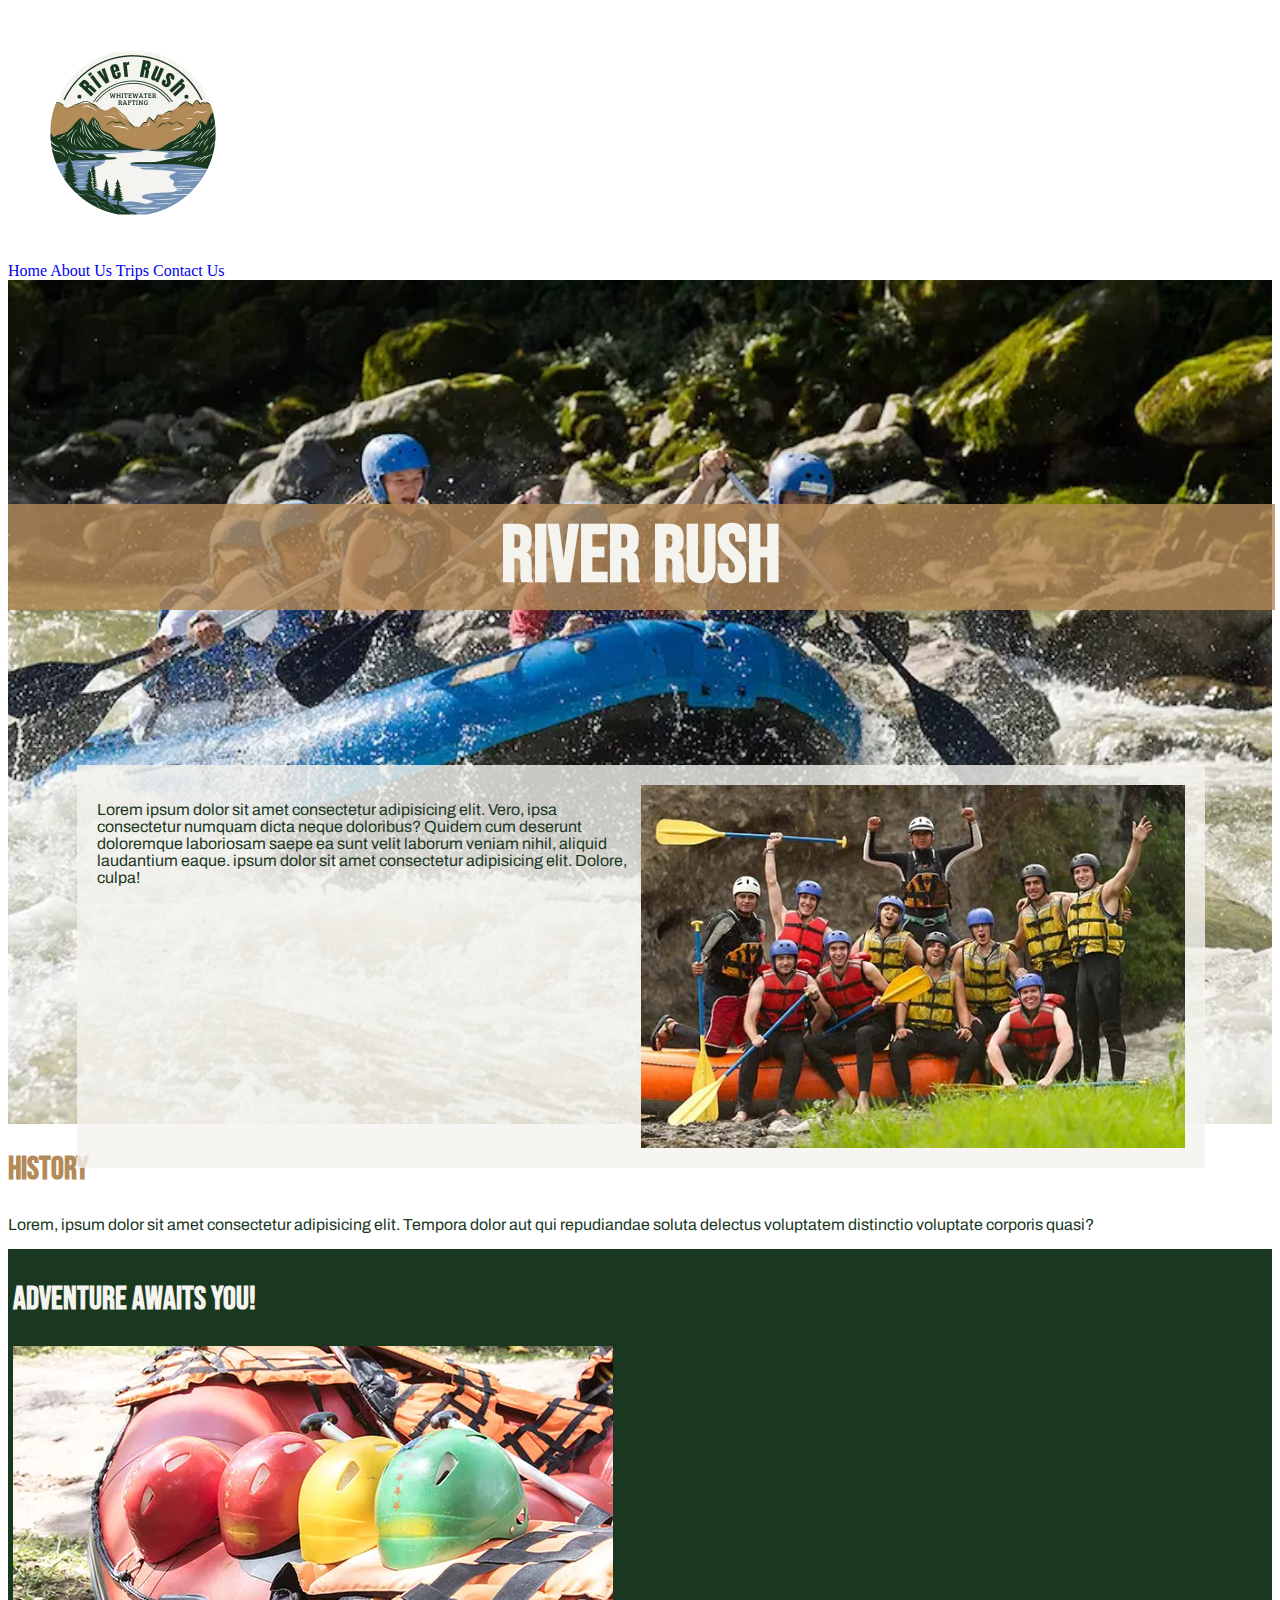
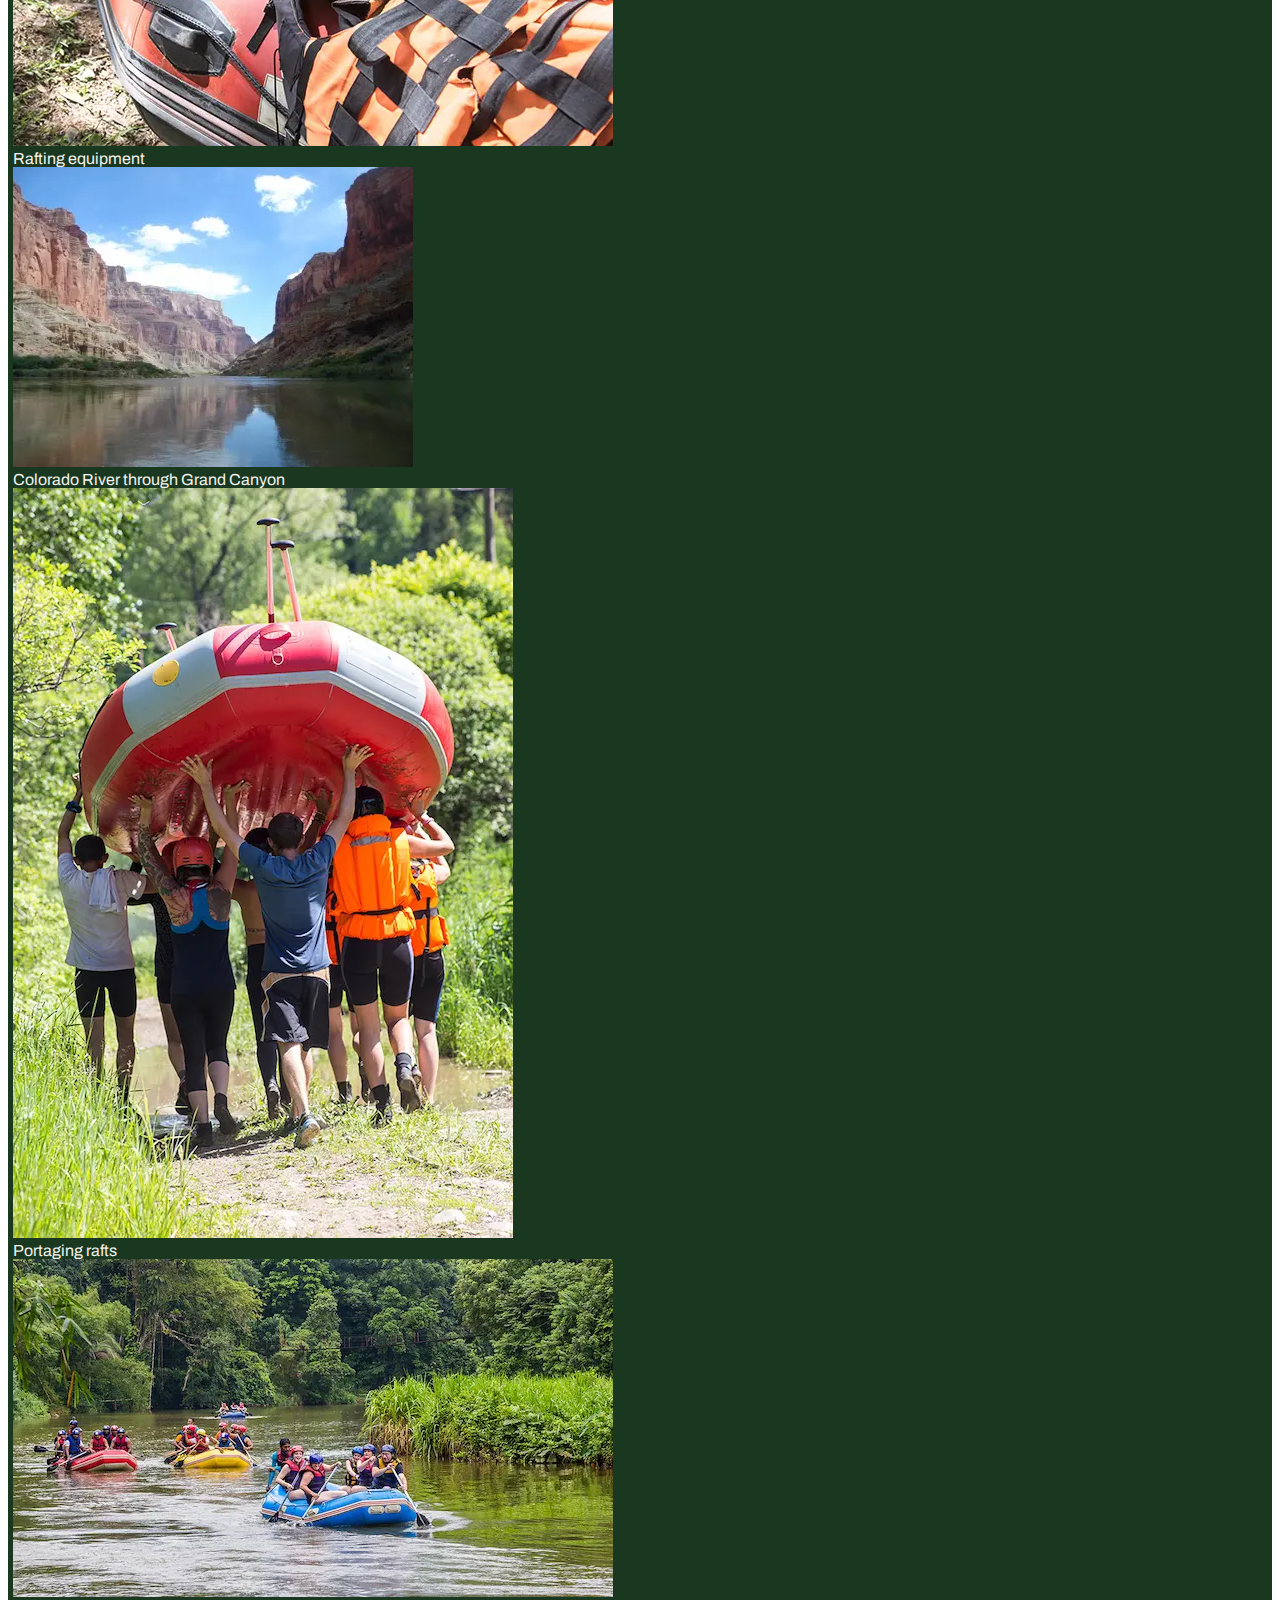
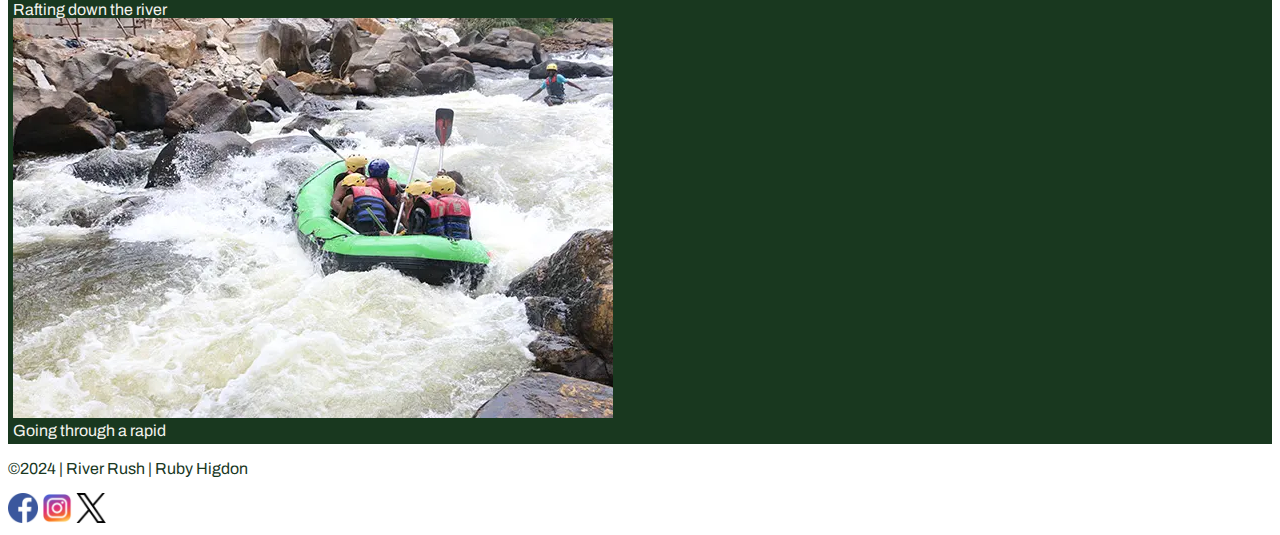
==== wwr/about.html @ 52963ae2 "Update about.html" ====
<!DOCTYPE html>
<html lang="en-US">
    <head>
        <meta charset="utf-8">
        <meta name="viewport" content="width=device-width, initial-scale=1">
        <title>River Rush | About</title>
        <meta name="description" content="River Rush Whitewater Rafting About Page">
        <meta name="author" content="Ruby Higdon">
        <link rel="stylesheet" href="styles/rafting.css">
        <link rel="preconnect" href="https://fonts.googleapis.com">
        <link rel="preconnect" href="https://fonts.gstatic.com" crossorigin>
        <link href="https://fonts.googleapis.com/css2?family=Archivo:ital,wght@0,100..900;1,100..900&family=Bebas+Neue&display=swap" rel="stylesheet">
    </head>
    <body>
        <header>
            <img src="images/logo.webp" alt="River Rush logo of a river with mountains" width="250">
            <nav>
                <a href="wwr/index.html">Home</a>
                <a href="wwr/about.html">About Us</a>
                <a href="wwr/tripls.html">Trips</a>
                <a href="wwr/contact.html">Contact Us</a>
            </nav>
        </header>
        <main>
            <div class="hero">
                <img src="images/hero.webp" alt="People whitewater rafting on a river">
                <h1>River Rush</h1>
                <article>
                    <img src="images/happyclients.webp" alt="A group of happy River Rush clients">
                    <p>Lorem ipsum dolor sit amet consectetur adipisicing elit. Vero, ipsa consectetur numquam dicta neque doloribus? Quidem cum deserunt doloremque laboriosam saepe ea sunt velit laborum veniam nihil, aliquid laudantium eaque. ipsum dolor sit amet consectetur adipisicing elit. Dolore, culpa!</p>
                </article>
            </div>
            <section>
                <h2>History</h2>
                <p>Lorem, ipsum dolor sit amet consectetur adipisicing elit. Tempora dolor aut qui repudiandae soluta delectus voluptatem distinctio voluptate corporis quasi?</p>
            </section>
            <section class="contrast">
                <h2>Adventure Awaits You!</h2>
                <img src="images/equipment.webp" alt="Whitewater rafting equipment on a raft">
                <p>Rafting equipment</p>
                <img src="images/canyon.webp" alt="A river running through a canyon">
                <p>Colorado River through Grand Canyon</p>
                <img src="images/portaging.webp" alt="A group of client portaging a raft">
                <p>Portaging rafts</p>
                <img src="images/boats.webp" alt="A group of boats rafting down a river">
                <p>Rafting down the river</p>
                <img src="images/rapid.webp" alt="A raft going through a rapid">
                <p>Going through a rapid</p>
            </section>
        </main>
        <footer>
            <p>©2024 | River Rush | Ruby Higdon</p>
            <nav class="sociallinks">
                <a href="https://www.facebook.com/">
                    <img src="images/facebook.webp" alt="Facebook logo" width="30px">
                </a>
                <a href="https://www.instagram.com/">
                    <img src="images/instagram.webp" alt="Instagram logo" width="30px">
                </a>
                <a href="https://x.com/" alt="X logo">
                    <img src="images/x.webp" alt="X logo" width="30px">
                </a>
            </nav>
        </footer>
    </body>
</html>
---- wwr/styles/rafting.css ----
:root {
    --primary-color: #F4F3EE;
    --secondary-color: #19381F;
    --accent1-color: #B38A58;
    --accent2-color: #7392B7;
}

main {
    max-width: 1500px;
}

h1, h2, h3, h4, h5, h6 {
    font-family: 'Bebas Neue', sans-serif;
    color: var(--accent1-color);
}

p {
    font-family: 'Archivo', sans-serif;
    color: var(--secondary-color);
}

a {
    text-decoration: none;
}

.hero div {
    position: relative;
}

.hero img {
    display: block;
    width: 100%;
    height: auto;
}

.hero h1 {
    position: absolute;
    color: var(--primary-color);
    background-color: #B38A58CC;
    top: 50%;
    width: 98.2%;
    text-align: center;
    font-size: 5rem;
    padding: 5px
}

.hero article {
    position: absolute;
    background-color: #F4F3EECC;
    top: 85%;
    width: 85%;
    left: 6%;
    padding: 20px
}

.hero article img {
    float: right;
    width: 50%
}   


.contrast {
    background-color: var(--secondary-color);
    margin: 0;
    padding: 5px
}

.contrast h2 {
    color: var(--primary-color);
}

.contrast p {
    color: var(--primary-color);
    margin: 0;
}

h2 {
    font-size: 2rem;
}
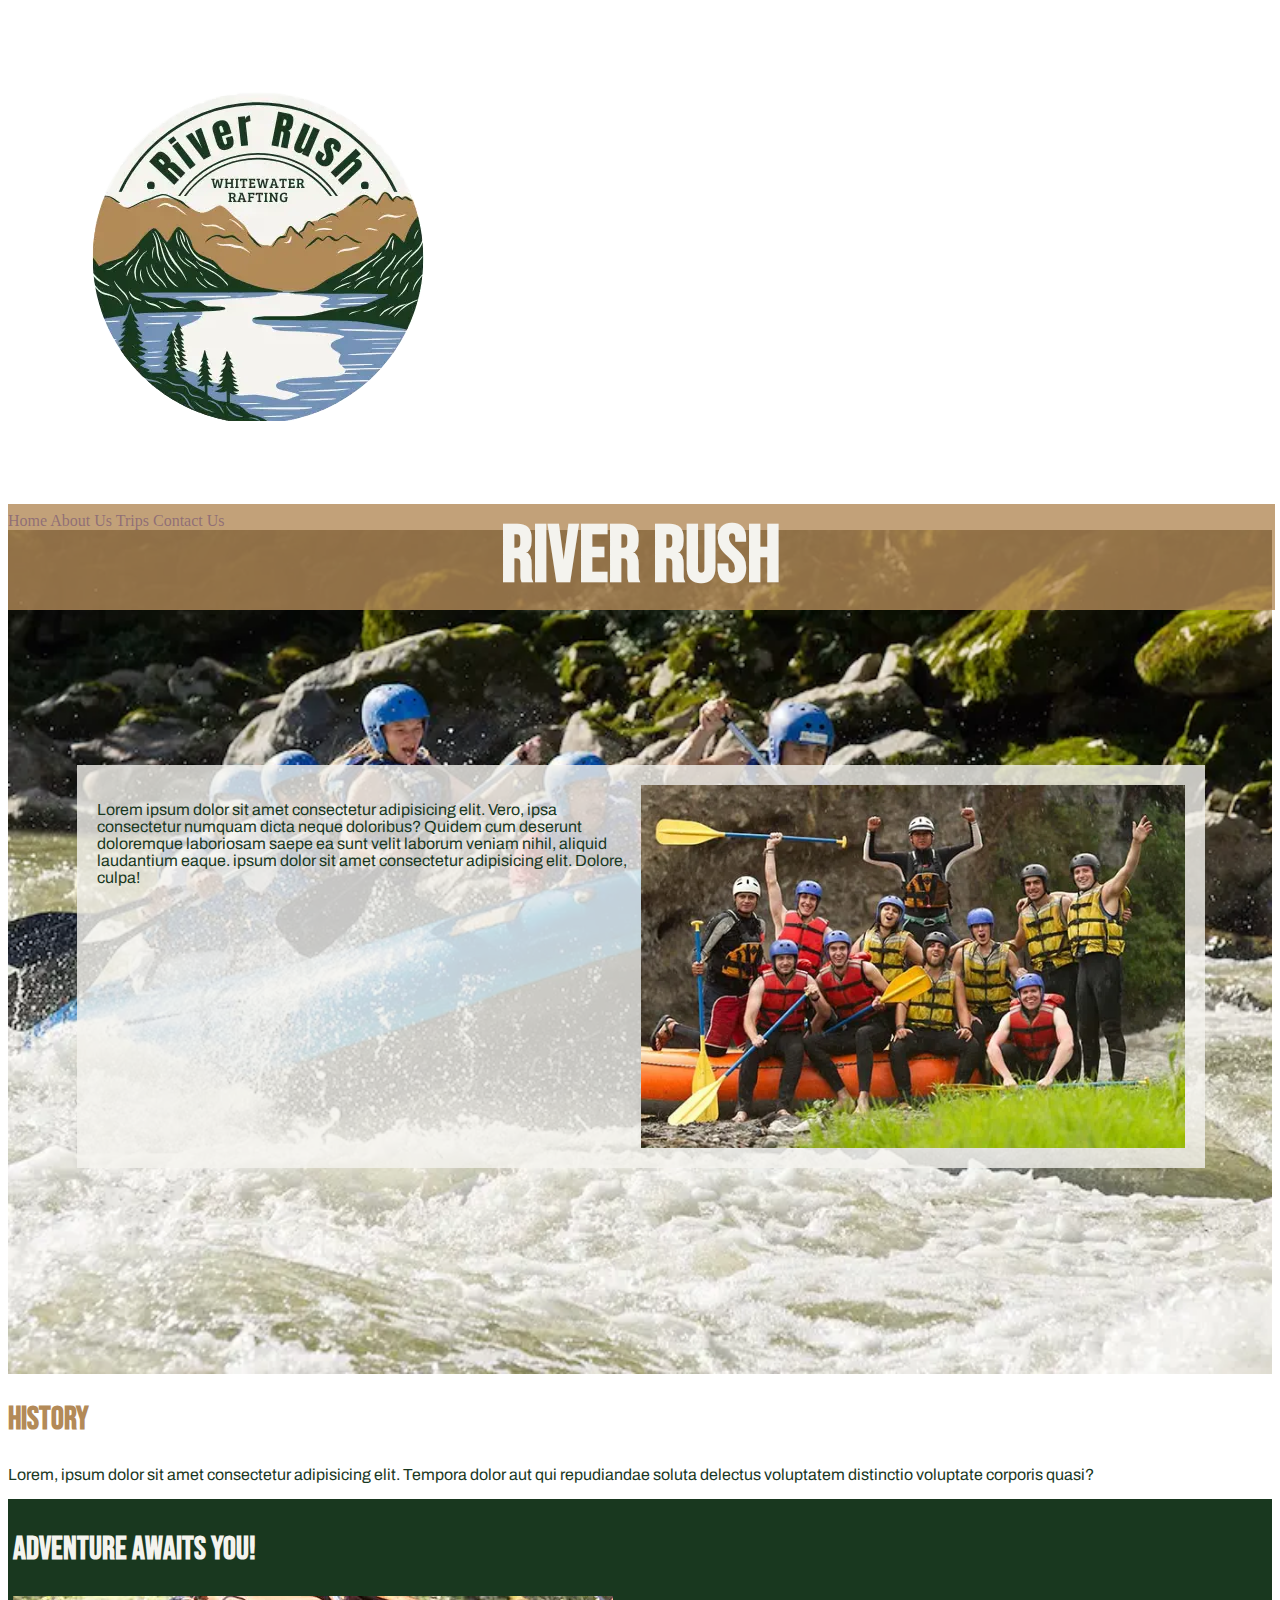
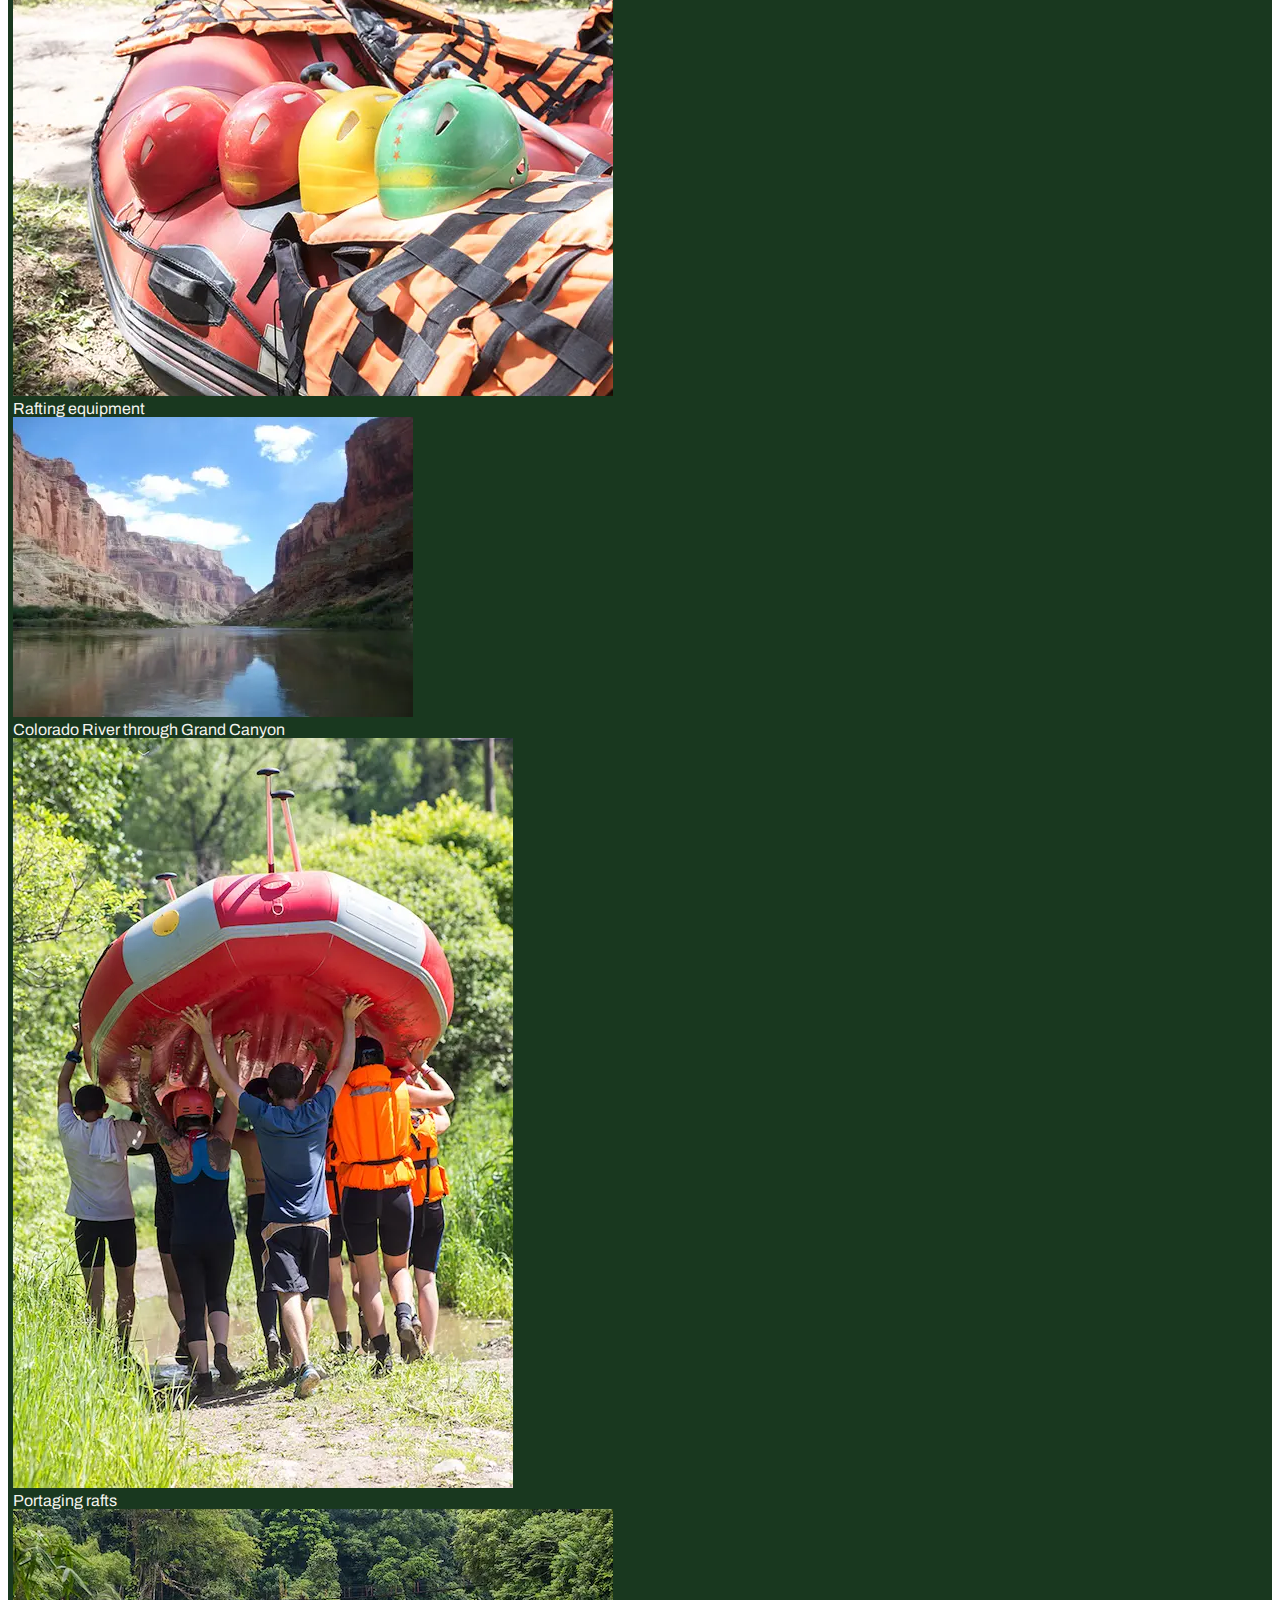
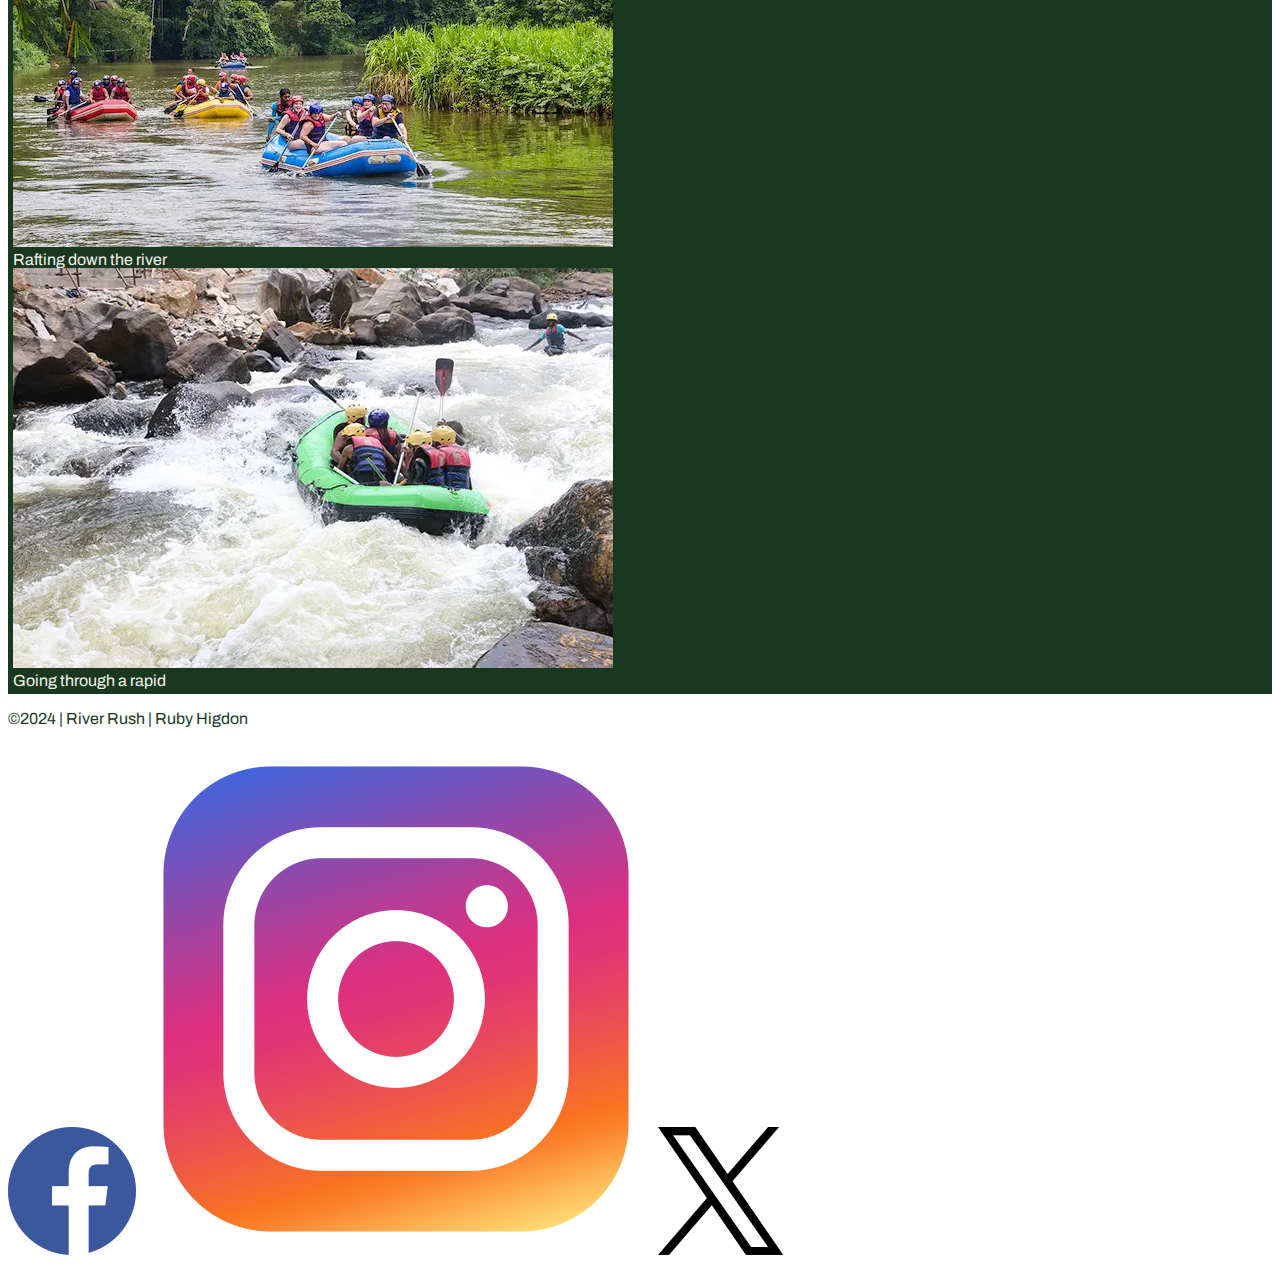
==== commit e6a3a17b: "fixed spelling" ====
--- a/wwr/about.html
+++ b/wwr/about.html
@@ -9,16 +9,16 @@
         <link rel="stylesheet" href="styles/rafting.css">
         <link rel="preconnect" href="https://fonts.googleapis.com">
         <link rel="preconnect" href="https://fonts.gstatic.com" crossorigin>
-        <link href="https://fonts.googleapis.com/css2?family=Archivo:ital,wght@0,100..900;1,100..900&family=Bebas+Neue&display=swap" rel="stylesheet">
+        <link href="https://fonts.googleapis.com/css2?family=Archivo&family=Bebas+Neue&display=swap" rel="stylesheet">
     </head>
     <body>
         <header>
-            <img src="images/logo.webp" alt="River Rush logo of a river with mountains" width="250">
+            <img src="images/logo.webp" alt="River Rush logo of a river with mountains">
             <nav>
-                <a href="wwr/index.html">Home</a>
-                <a href="wwr/about.html">About Us</a>
-                <a href="wwr/tripls.html">Trips</a>
-                <a href="wwr/contact.html">Contact Us</a>
+                <a href="index.html">Home</a>
+                <a href="about.html">About Us</a>
+                <a href="trips.html">Trips</a>
+                <a href="contact.html">Contact Us</a>
             </nav>
         </header>
         <main>
@@ -52,13 +52,13 @@
             <p>©2024 | River Rush | Ruby Higdon</p>
             <nav class="sociallinks">
                 <a href="https://www.facebook.com/">
-                    <img src="images/facebook.webp" alt="Facebook logo" width="30px">
+                    <img src="images/facebook.webp" alt="Facebook logo">
                 </a>
                 <a href="https://www.instagram.com/">
-                    <img src="images/instagram.webp" alt="Instagram logo" width="30px">
+                    <img src="images/instagram.webp" alt="Instagram logo">
                 </a>
-                <a href="https://x.com/" alt="X logo">
-                    <img src="images/x.webp" alt="X logo" width="30px">
+                <a href="https://x.com/">
+                    <img src="images/x.webp" alt="X logo">
                 </a>
             </nav>
         </footer>
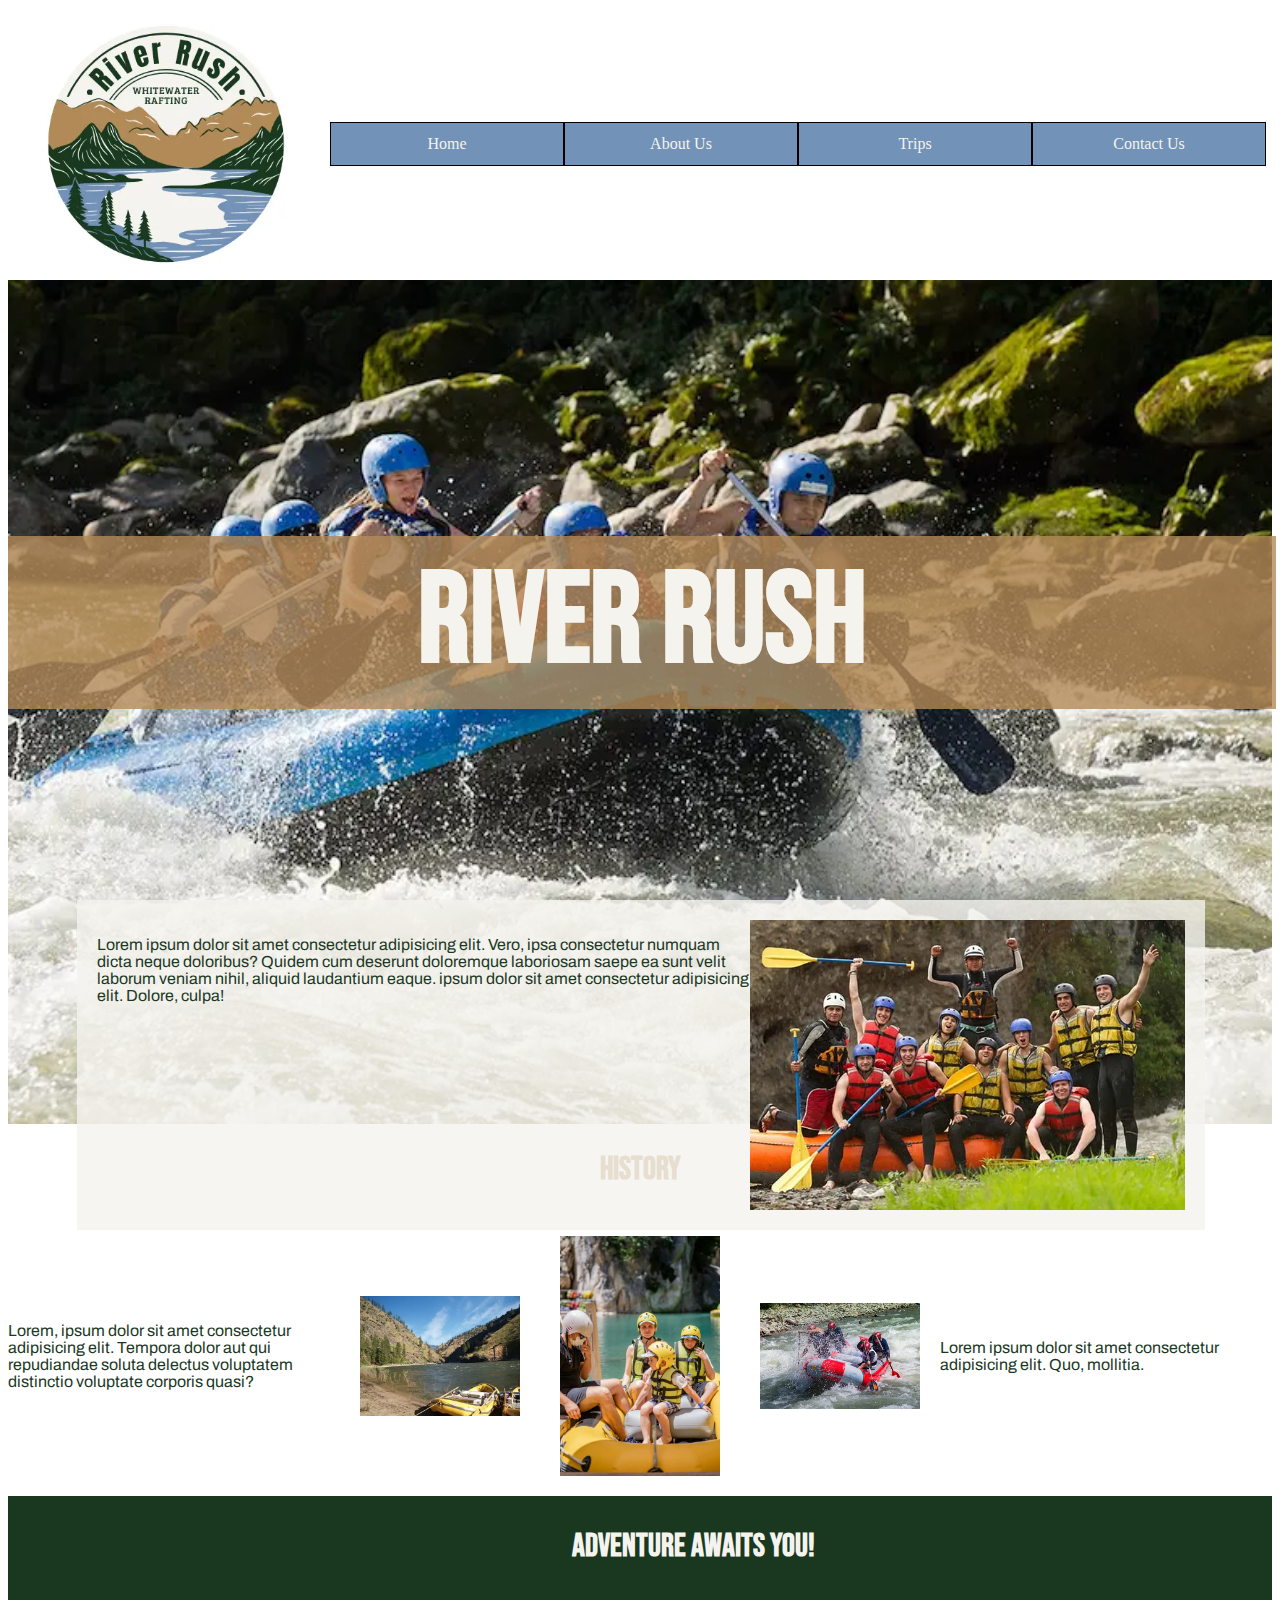
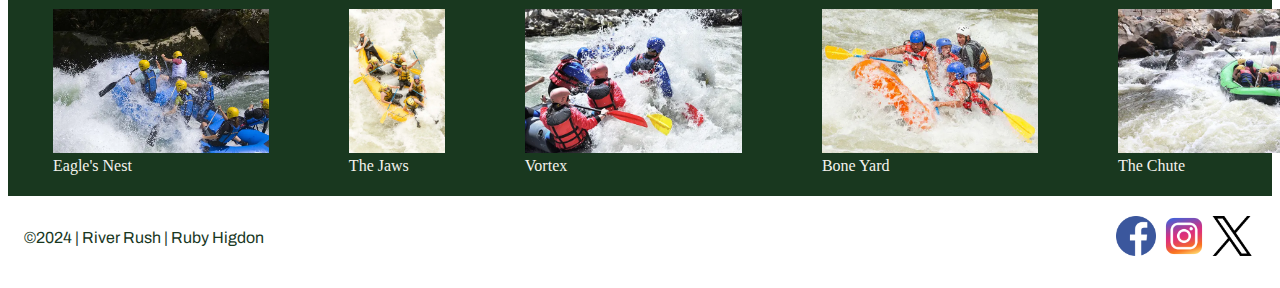
==== commit c96da69c: "Finished About Us Format" ====
--- a/wwr/about.html
+++ b/wwr/about.html
@@ -3,7 +3,7 @@
     <head>
         <meta charset="utf-8">
         <meta name="viewport" content="width=device-width, initial-scale=1">
-        <title>River Rush | About</title>
+        <title>River Rush | About Us</title>
         <meta name="description" content="River Rush Whitewater Rafting About Page">
         <meta name="author" content="Ruby Higdon">
         <link rel="stylesheet" href="styles/rafting.css">
@@ -14,7 +14,7 @@
     <body>
         <header>
             <img src="images/logo.webp" alt="River Rush logo of a river with mountains">
-            <nav>
+            <nav class="navigation">
                 <a href="index.html">Home</a>
                 <a href="about.html">About Us</a>
                 <a href="trips.html">Trips</a>
@@ -30,25 +30,39 @@
                     <p>Lorem ipsum dolor sit amet consectetur adipisicing elit. Vero, ipsa consectetur numquam dicta neque doloribus? Quidem cum deserunt doloremque laboriosam saepe ea sunt velit laborum veniam nihil, aliquid laudantium eaque. ipsum dolor sit amet consectetur adipisicing elit. Dolore, culpa!</p>
                 </article>
             </div>
-            <section>
+            <section class="history">
                 <h2>History</h2>
                 <p>Lorem, ipsum dolor sit amet consectetur adipisicing elit. Tempora dolor aut qui repudiandae soluta delectus voluptatem distinctio voluptate corporis quasi?</p>
+                <img src="images/river.webp" alt="Rafts by a river">
+                <img src="images/family.webp" alt="A family getting ready to go rafting">
+                <img src="images/crew.webp" alt="A raft going through a rapid">
+                <p>Lorem ipsum dolor sit amet consectetur adipisicing elit. Quo, mollitia.</p>
             </section>
             <section class="contrast">
                 <h2>Adventure Awaits You!</h2>
-                <img src="images/equipment.webp" alt="Whitewater rafting equipment on a raft">
-                <p>Rafting equipment</p>
-                <img src="images/canyon.webp" alt="A river running through a canyon">
-                <p>Colorado River through Grand Canyon</p>
-                <img src="images/portaging.webp" alt="A group of client portaging a raft">
-                <p>Portaging rafts</p>
-                <img src="images/boats.webp" alt="A group of boats rafting down a river">
-                <p>Rafting down the river</p>
-                <img src="images/rapid.webp" alt="A raft going through a rapid">
-                <p>Going through a rapid</p>
+                <figure>
+                    <img src="images/eagle.webp" alt="Whitewater rafting equipment on a raft">
+                    <figcaption>Eagle's Nest</figcaption>
+                </figure>
+                <figure>
+                    <img src="images/jaws.webp" alt="A river running through a canyon">
+                    <figcaption>The Jaws</figcaption>
+                </figure> 
+                <figure>
+                    <img src="images/vortex.webp" alt="A group of client portaging a raft">
+                    <figcaption>Vortex</figcaption>
+                </figure>
+                <figure>
+                    <img src="images/bone.webp" alt="A group of boats rafting down a river">
+                    <figcaption>Bone Yard</figcaption>
+                </figure>
+                <figure>
+                    <img src="images/chute.webp" alt="A raft going through a rapid">
+                    <figcaption>The Chute</figcaption>
+                </figure>
             </section>
         </main>
-        <footer>
+        <footer class="footer">
             <p>©2024 | River Rush | Ruby Higdon</p>
             <nav class="sociallinks">
                 <a href="https://www.facebook.com/">
--- a/wwr/styles/rafting.css
+++ b/wwr/styles/rafting.css
@@ -3,6 +3,42 @@
     --secondary-color: #19381F;
     --accent1-color: #B38A58;
     --accent2-color: #7392B7;
+}
+
+header {
+    display: grid;
+    grid-template-columns: 1fr 3fr;
+    align-items: center;
+    justify-items: center;
+}
+
+header img {
+    height: 15rem;
+    width: auto;
+    padding: 1rem;
+    grid-column: 1 / 2;
+}
+
+.navigation {
+    display: flex;
+    justify-content: center;
+    align-items: center;
+    grid-column: 2 / 3;
+}
+
+.navigation a:hover {
+	color: var(--secondary-color);
+	text-decoration: underline;
+}
+
+.navigation a{
+    padding: 0.75rem;
+    border: 1px solid black;
+    margin: 0;
+    width: 13rem;
+    text-align: center;
+    background-color: var(--accent2-color);
+    color: var(--primary-color);
 }
 
 main {
@@ -38,42 +74,92 @@
     color: var(--primary-color);
     background-color: #B38A58CC;
     top: 50%;
-    width: 98.2%;
+    width: 97.5%;
     text-align: center;
-    font-size: 5rem;
-    padding: 5px
+    font-size: 8rem;
+    padding: 10px;
 }
 
 .hero article {
     position: absolute;
     background-color: #F4F3EECC;
-    top: 85%;
+    top: 100%;
     width: 85%;
     left: 6%;
-    padding: 20px
+    padding: 20px;
+    color: var(--secondary-color);
+    font-size: 1rem;
 }
 
 .hero article img {
     float: right;
-    width: 50%
+    width: 40%;
 }   
 
+.history {
+    display: grid;
+    grid-template-columns: 2fr 1fr 1fr 1fr 2fr;
+    justify-items: center;
+    align-items: center;
+}
+
+.history h2 {
+    grid-column: 1 / 6;
+}
+
+.history img {
+    width: 10rem;
+    height: auto;
+    margin: 20px
+}
 
 .contrast {
+    display: grid;
     background-color: var(--secondary-color);
     margin: 0;
-    padding: 5px
+    padding: 5px;
+    grid-template-columns: 1fr 1fr 1fr 1fr 1fr;
+    justify-items: center;
+    align-items: center;
 }
 
 .contrast h2 {
     color: var(--primary-color);
+    grid-column: 1 / 6;
+    justify-self: center;
 }
 
-.contrast p {
+.contrast figure{
     color: var(--primary-color);
-    margin: 0;
+
+}
+
+.contrast img{
+    grid-column: auto;
+    height: 9rem;
+    width: auto;
 }
 
 h2 {
     font-size: 2rem;
-}+}
+
+.footer{
+    display: flex;
+    align-items: center;
+    justify-content: center;
+    flex-flow: row wrap;
+    padding: 1rem;
+}
+
+.sociallinks{
+    display: flex;
+    margin-left: auto;
+}
+
+.footer img {
+    width: 40px;
+    height: auto;
+    padding: 0.25rem;
+}
+
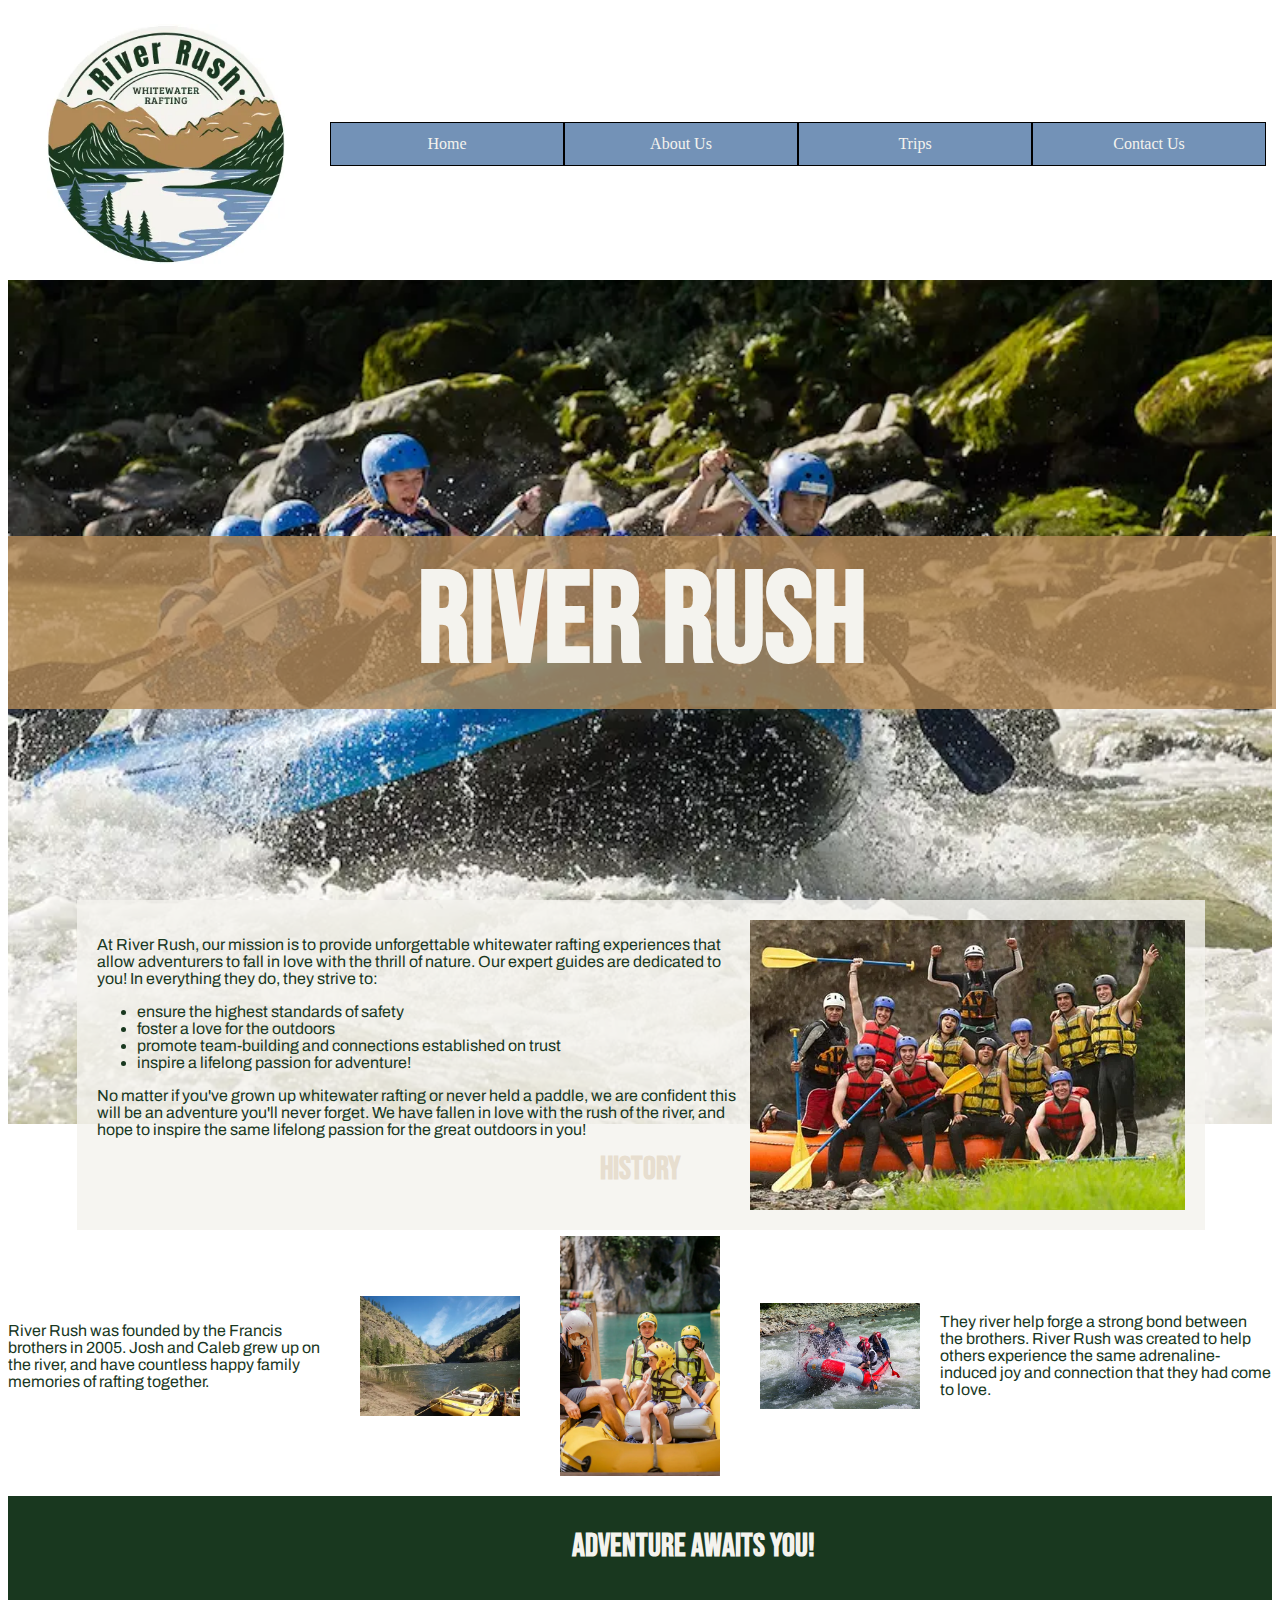
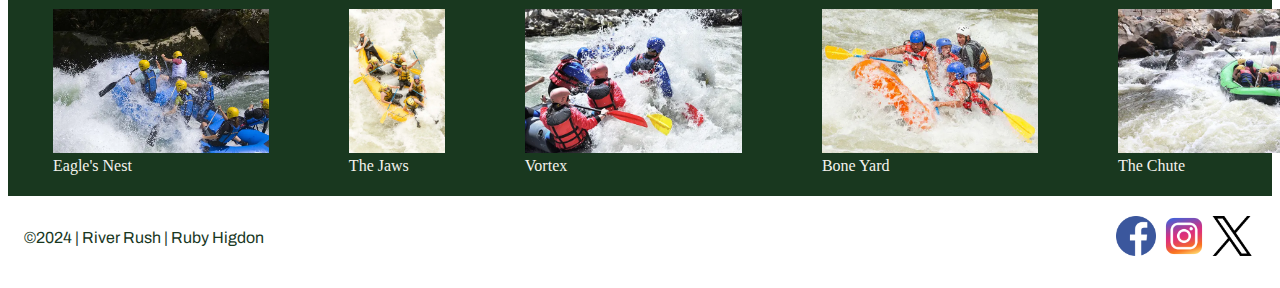
==== commit fd09a8f7: "Added content" ====
--- a/wwr/about.html
+++ b/wwr/about.html
@@ -27,16 +27,23 @@
                 <h1>River Rush</h1>
                 <article>
                     <img src="images/happyclients.webp" alt="A group of happy River Rush clients">
-                    <p>Lorem ipsum dolor sit amet consectetur adipisicing elit. Vero, ipsa consectetur numquam dicta neque doloribus? Quidem cum deserunt doloremque laboriosam saepe ea sunt velit laborum veniam nihil, aliquid laudantium eaque. ipsum dolor sit amet consectetur adipisicing elit. Dolore, culpa!</p>
+                    <p>At River Rush, our mission is to provide unforgettable whitewater rafting experiences that allow adventurers to fall in love with the thrill of nature. Our expert guides are dedicated to you! In everything they do, they strive to:</p>
+                        <ul>
+                            <li>ensure the highest standards of safety</li>
+                            <li>foster a love for the outdoors</li> 
+                            <li>promote team-building and connections established on trust</li>
+                            <li>inspire a lifelong passion for adventure!</li>
+                        </ul>
+                    <p>No matter if you've grown up whitewater rafting or never held a paddle, we are confident this will be an adventure you'll never forget. We have fallen in love with the rush of the river, and hope to inspire the same lifelong passion for the great outdoors in you!</p>
                 </article>
             </div>
             <section class="history">
                 <h2>History</h2>
-                <p>Lorem, ipsum dolor sit amet consectetur adipisicing elit. Tempora dolor aut qui repudiandae soluta delectus voluptatem distinctio voluptate corporis quasi?</p>
+                <p>River Rush was founded by the Francis brothers in 2005. Josh and Caleb grew up on the river, and have countless happy family memories of rafting together.</p>
                 <img src="images/river.webp" alt="Rafts by a river">
                 <img src="images/family.webp" alt="A family getting ready to go rafting">
                 <img src="images/crew.webp" alt="A raft going through a rapid">
-                <p>Lorem ipsum dolor sit amet consectetur adipisicing elit. Quo, mollitia.</p>
+                <p>They river help forge a strong bond between the brothers. River Rush was created to help others experience the same adrenaline-induced joy and connection that they had come to love.</p>
             </section>
             <section class="contrast">
                 <h2>Adventure Awaits You!</h2>
--- a/wwr/styles/rafting.css
+++ b/wwr/styles/rafting.css
@@ -51,6 +51,11 @@
 }
 
 p {
+    font-family: 'Archivo', sans-serif;
+    color: var(--secondary-color);
+}
+
+ul {
     font-family: 'Archivo', sans-serif;
     color: var(--secondary-color);
 }
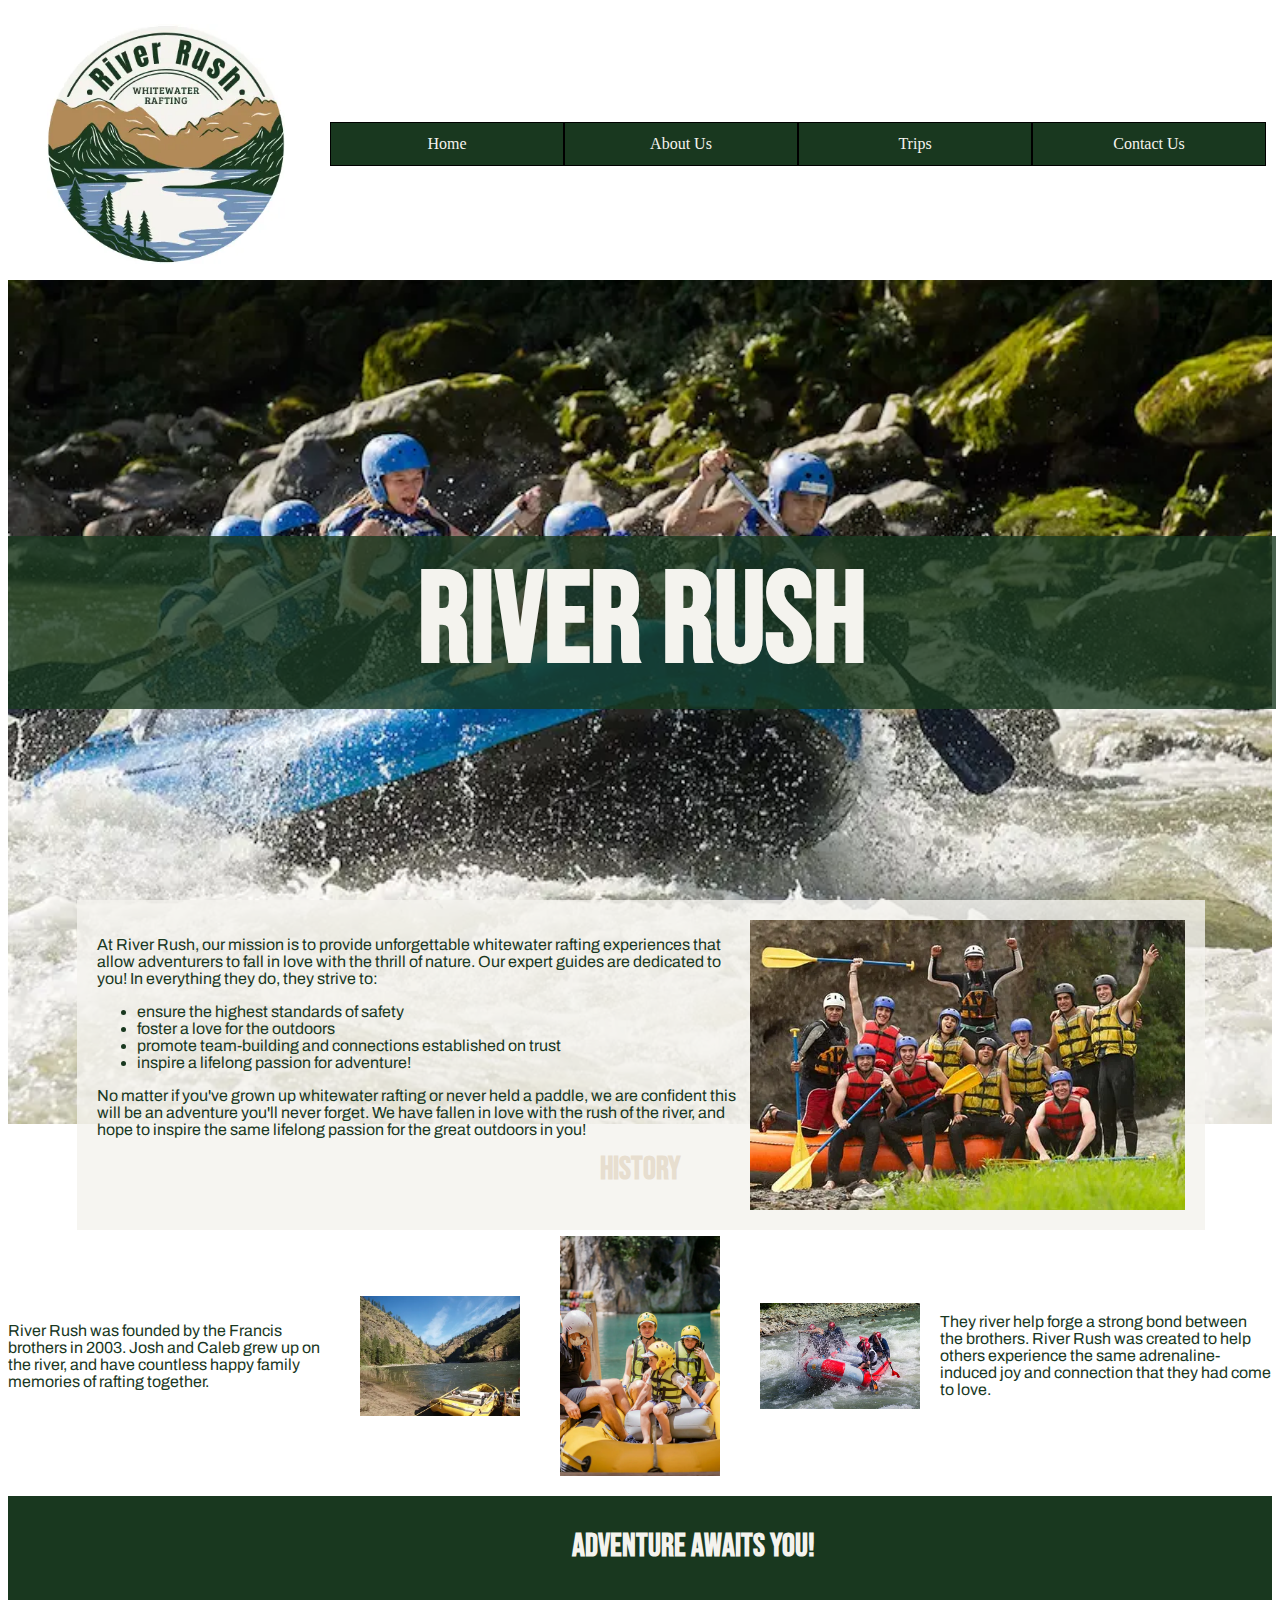
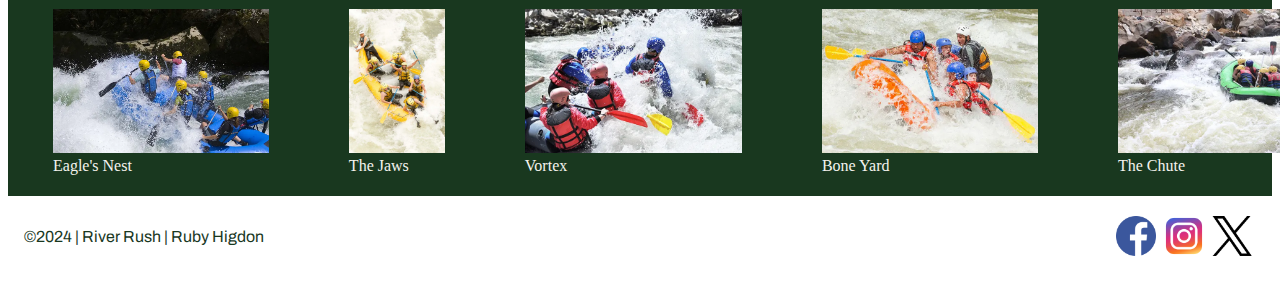
==== commit 18deadb3: "Test" ====
--- a/wwr/about.html
+++ b/wwr/about.html
@@ -39,7 +39,7 @@
             </div>
             <section class="history">
                 <h2>History</h2>
-                <p>River Rush was founded by the Francis brothers in 2005. Josh and Caleb grew up on the river, and have countless happy family memories of rafting together.</p>
+                <p>River Rush was founded by the Francis brothers in 2003. Josh and Caleb grew up on the river, and have countless happy family memories of rafting together.</p>
                 <img src="images/river.webp" alt="Rafts by a river">
                 <img src="images/family.webp" alt="A family getting ready to go rafting">
                 <img src="images/crew.webp" alt="A raft going through a rapid">
--- a/wwr/styles/rafting.css
+++ b/wwr/styles/rafting.css
@@ -27,7 +27,6 @@
 }
 
 .navigation a:hover {
-	color: var(--secondary-color);
 	text-decoration: underline;
 }
 
@@ -37,7 +36,7 @@
     margin: 0;
     width: 13rem;
     text-align: center;
-    background-color: var(--accent2-color);
+    background-color: var(--secondary-color);
     color: var(--primary-color);
 }
 
@@ -77,7 +76,7 @@
 .hero h1 {
     position: absolute;
     color: var(--primary-color);
-    background-color: #B38A58CC;
+    background-color: #19381FCC;
     top: 50%;
     width: 97.5%;
     text-align: center;
@@ -163,6 +162,7 @@
 }
 
 .footer img {
+    display: flex;
     width: 40px;
     height: auto;
     padding: 0.25rem;
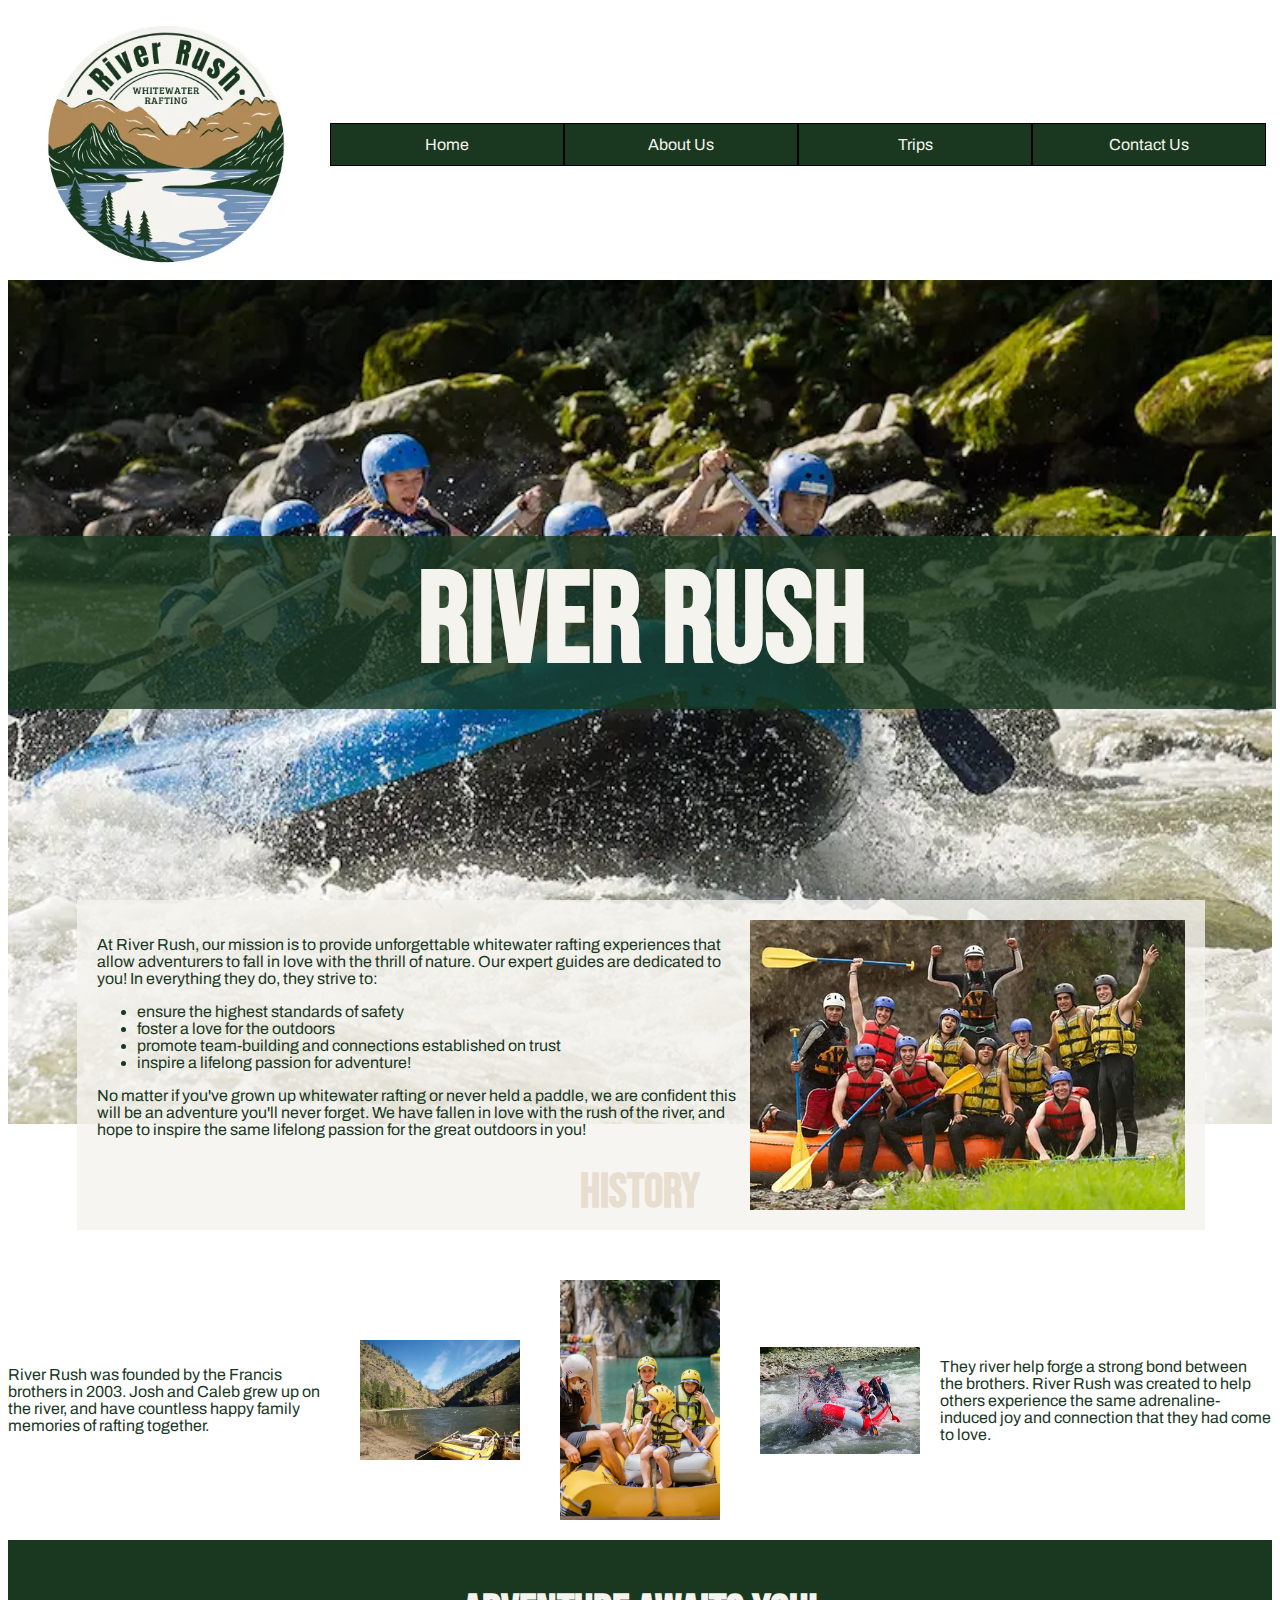
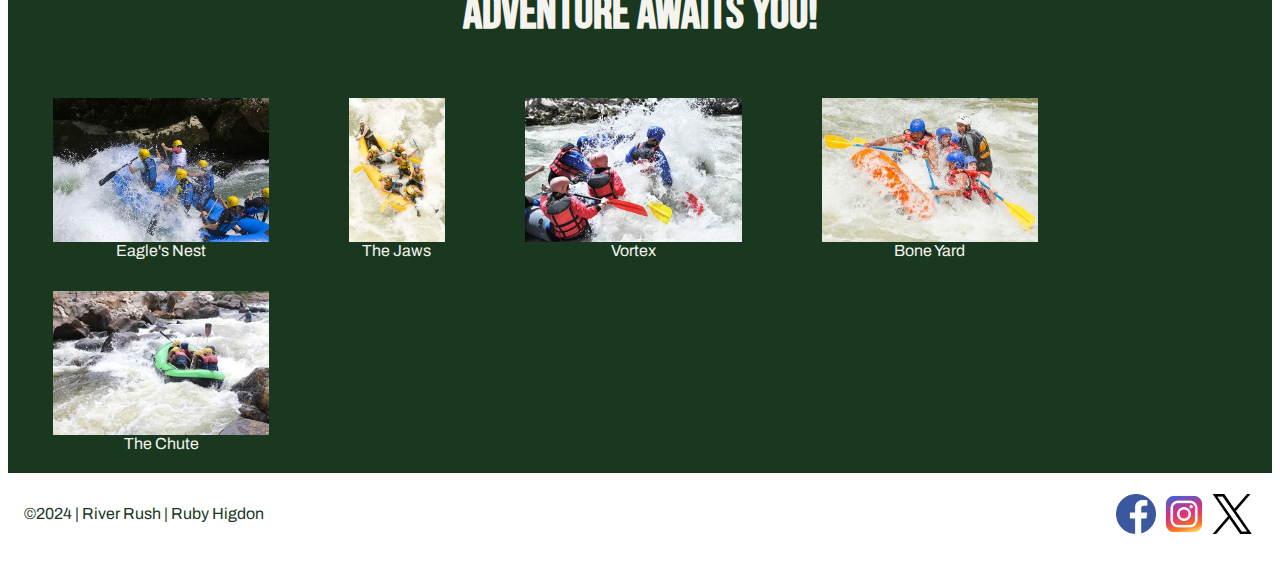
==== commit a4f84aa7: "Update about.html" ====
--- a/wwr/about.html
+++ b/wwr/about.html
@@ -68,7 +68,7 @@
                     <figcaption>The Chute</figcaption>
                 </figure>
             </section>
-        </main>
+            </main>
         <footer class="footer">
             <p>©2024 | River Rush | Ruby Higdon</p>
             <nav class="sociallinks">
--- a/wwr/styles/rafting.css
+++ b/wwr/styles/rafting.css
@@ -49,7 +49,7 @@
     color: var(--accent1-color);
 }
 
-p {
+p, form, nav, figcaption {
     font-family: 'Archivo', sans-serif;
     color: var(--secondary-color);
 }
@@ -109,6 +109,7 @@
 
 .history h2 {
     grid-column: 1 / 6;
+    font-size: 3em;
 }
 
 .history img {
@@ -118,28 +119,34 @@
 }
 
 .contrast {
-    display: grid;
+    display: flex;
+    flex-flow: row wrap;
     background-color: var(--secondary-color);
     margin: 0;
     padding: 5px;
-    grid-template-columns: 1fr 1fr 1fr 1fr 1fr;
     justify-items: center;
     align-items: center;
 }
 
 .contrast h2 {
     color: var(--primary-color);
-    grid-column: 1 / 6;
-    justify-self: center;
+    text-align: center;
+    font-size: 3em;
+    flex-basis: 100%;
 }
 
 .contrast figure{
     color: var(--primary-color);
-
+}
+
+.contrast figcaption {
+    color: var(--primary-color);
+    text-align: center;
 }
 
 .contrast img{
-    grid-column: auto;
+    display: flex;
+    justify-content: space-around;
     height: 9rem;
     width: auto;
 }
@@ -148,7 +155,124 @@
     font-size: 2rem;
 }
 
-.footer{
+.contact {
+    display: grid;
+    grid-template-columns: 1fr 2fr;
+    justify-items: center;
+    background-color: var(--secondary-color);
+}
+
+.contact article {
+    grid-column: 1 / 2;
+}
+
+.contact article h1 {
+    font-size: 3em;
+    color: var(--primary-color);
+}
+
+.contact article p {
+    color: var(--primary-color);
+}
+
+iframe {
+    grid-column: 2 / 3;
+    height: 20rem;
+    width: 40rem;
+    justify-items: center;
+    padding: 1rem;
+    border: 0;
+}
+
+.team {
+    display: grid;
+    grid-template-columns: 1fr 1fr 1fr;
+    align-items: center;
+    justify-items: center;
+}
+
+.team h1{
+    grid-column: 1 / 6;
+    font-size: 3em;
+}
+
+.team img {
+    width: 20rem;
+    grid-column: auto;
+}
+
+.chat p {
+    color: var(--primary-color);
+}
+
+form {
+    width: 650px;
+    margin: 0 auto;
+    padding: 1rem;
+    border: 1px solid var(--primary-color);
+    border-radius: 0.5rem;
+    background-color: var(--secondary-color);
+    display: grid;
+    color: var(--primary-color);
+}
+
+fieldset {
+    display: grid;
+    grid-gap: 0.5rem;
+    margin: 1rem;
+    border: 1px solid var(--primary-color);
+    padding: 1rem;
+}
+
+legend {
+    padding: 0.5rem;
+    font-size: 1.3em;
+}
+
+label {
+    text-align: right;
+    padding-right: 1rem;
+}
+
+input[type="checkbox"] {
+    width: 20px;
+    height: 20px;
+    vertical-align: text-bottom;
+
+}
+
+button {
+    margin: 1rem;
+    background-color: var(--primary-color);
+    color: var(--secondary-color);
+    border: none;
+    border-radius: 0.5rem;
+    padding: 0.75rem;
+    font-size: 1.2rem;
+    width: 200px;
+    justify-self: center;
+}
+
+button:hover {
+    text-decoration: underline;
+}
+
+.chat h1 {
+    font-size: 3em;
+    text-align: center;
+    color: var(--secondary-color)
+}
+
+.checkbox {
+    display: flex;
+    justify-content: center;
+}
+
+textarea {
+    width: 580px;
+}
+
+.footer {
     display: flex;
     align-items: center;
     justify-content: center;
